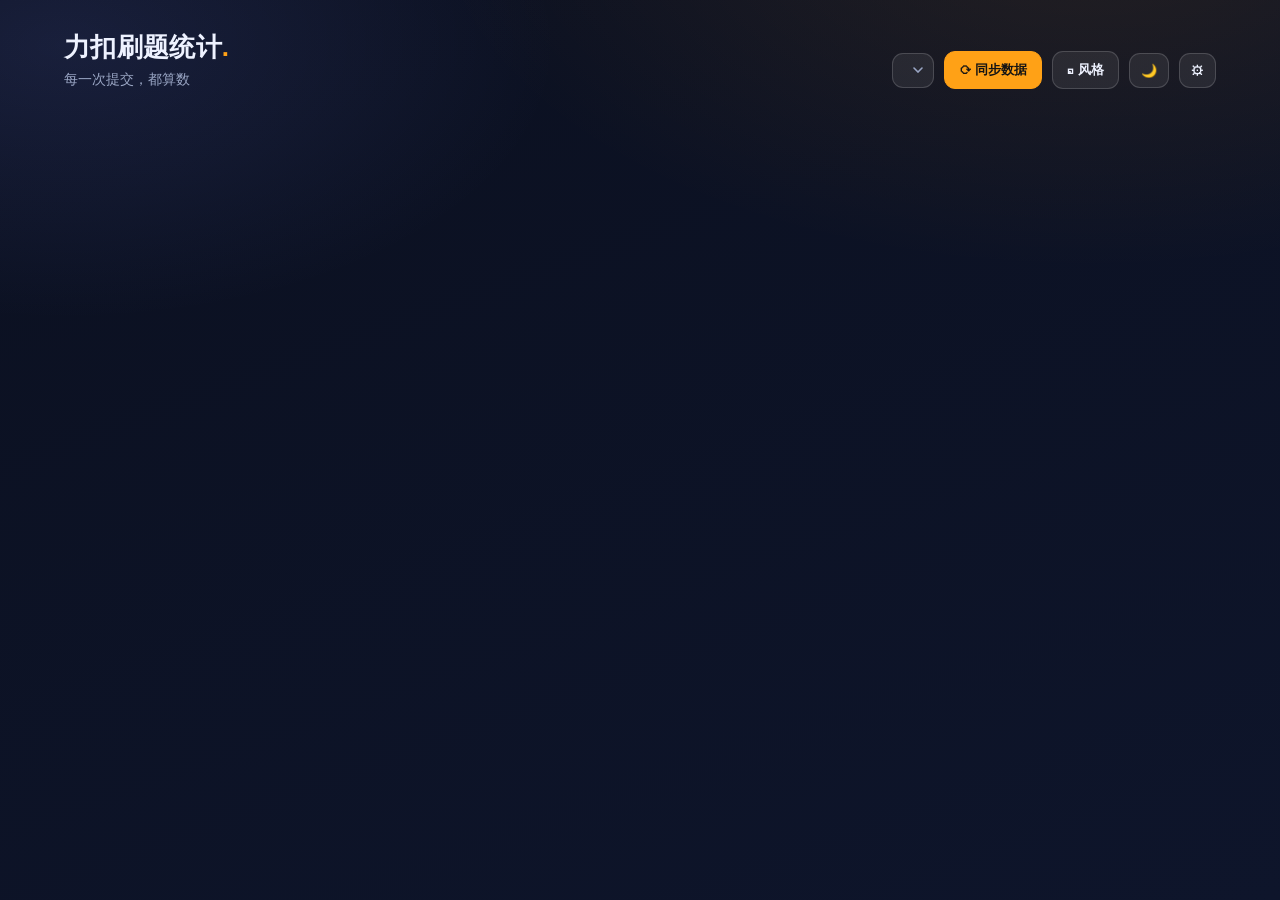
==== public/index.html @ 268c72fc "力扣刷题统计仪表盘：零依赖本地 Web 应用 - 账号密码 / Cookie 登录 leetcode.cn，增量同步全部提交记录 - 题单进度（分组展开、重刷、主题单大环）、年历/月历、难度与题型分布" ====
<!DOCTYPE html>
<html lang="zh-CN" data-theme="dark">
<head>
  <meta charset="UTF-8">
  <meta name="viewport" content="width=device-width, initial-scale=1.0">
  <title>力扣刷题统计</title>
  <link rel="stylesheet" href="style.css">
  <link rel="stylesheet" href="brutal.css">
</head>
<body>
<div class="wrap">
  <header>
    <div class="title">
      <h1>力扣刷题统计<span class="dot">.</span></h1>
      <p id="subline">每一次提交，都算数</p>
    </div>
    <div class="hctrl">
      <span id="userBadge" class="badge hidden"></span>
      <span id="demoBadge" class="badge demo hidden">演示数据</span>
      <select id="yearSel" class="iconbtn" title="选择统计年份"></select>
      <button id="syncBtn" class="iconbtn primary">⟳ 同步数据</button>
      <button id="skinBtn" class="iconbtn" title="切换界面风格（玻璃拟态 / 新粗野主义）">◱ 风格</button>
      <button id="themeBtn" class="iconbtn sq" title="切换日间 / 夜间模式"><span id="themeIcon">🌙</span></button>
      <button id="settingsBtn" class="iconbtn sq" title="登录力扣账号">⚙</button>
    </div>
  </header>
  <div id="syncBar" class="sync-bar hidden"></div>

  <!-- 空状态 -->
  <div id="emptyState" class="empty-state hidden">
    <div class="empty-card card">
      <div class="empty-icon">📊</div>
      <h2>还没有数据</h2>
      <p>两步开始使用：</p>
      <ol>
        <li>点击 <b>⚙</b> 登录你的力扣账号（或粘贴 Cookie）</li>
        <li>点击 <b>⟳ 同步数据</b>，拉取你的全部提交记录</li>
      </ol>
      <div class="empty-actions">
        <button id="emptyLoginBtn" class="iconbtn primary">登录力扣账号</button>
        <button id="demoBtn" class="iconbtn">先看演示效果</button>
      </div>
    </div>
  </div>

  <main id="dashboard" class="hidden">
    <!-- 首屏：通过率环 + KPI -->
    <div class="hero">
      <div class="card ring-card" id="ringCard"></div>
      <div class="kpis" id="kpis"></div>
    </div>

    <!-- 题单进度 -->
    <div class="section" id="plansSection">
      <div class="section-head">
        <h2>题单进度</h2>
        <span class="sub">按全部年份的完成记录计算 · 同步数据时自动更新</span>
        <span class="spacer"></span>
        <button id="addPlanBtn" class="iconbtn">＋ 添加题单</button>
      </div>
      <div class="plans-grid" id="plansGrid"></div>
    </div>

    <!-- 难度 / 月度趋势 -->
    <div class="grid2 section" style="margin-top:28px">
      <div>
        <div class="section-head"><h2>难度分布</h2><span class="sub">按不同题目去重</span></div>
        <div class="card chart-card"><div id="difficultyChart" class="chart" style="height:290px"></div></div>
      </div>
      <div>
        <div class="section-head"><h2>月度趋势</h2></div>
        <div class="card chart-card"><div id="monthChart" class="chart" style="height:290px"></div></div>
      </div>
    </div>

    <!-- 题型 -->
    <div class="section">
      <div class="section-head"><h2>题型分布</h2><span class="sub">每道题按其标签分别计入 · 前 15 类</span></div>
      <div class="card chart-card"><div id="tagChart" class="chart" style="height:420px"></div></div>
    </div>

    <!-- 明细表 -->
    <div class="section">
      <div class="section-head">
        <h2>题目完成明细</h2>
        <span class="sub">每题完成次数 · 同一天多次提交算一次 · 点击标题跳转力扣</span>
      </div>
      <div class="card table-card">
        <div class="toolbar">
          <input id="tableSearch" type="search" placeholder="搜索题号 / 标题 / 标签…">
          <span id="tableCount" class="count"></span>
        </div>
        <div class="table-wrap">
          <table id="problemTable">
            <thead>
              <tr>
                <th data-sort="fid">题号</th>
                <th>标题</th>
                <th data-sort="difficulty">难度</th>
                <th>标签</th>
                <th data-sort="count" class="sorted">完成次数 ▾</th>
                <th data-sort="last">最近完成</th>
              </tr>
            </thead>
            <tbody></tbody>
          </table>
        </div>
      </div>
    </div>

    <!-- 年历墙 -->
    <div class="section">
      <div class="section-head">
        <h2>每日刷题日历</h2>
        <span class="sub">每天完成的不同题目数 · 同题同日多次提交计 1 次 · 刷得越多颜色越深</span>
        <span class="spacer"></span>
        <div class="seg" id="calViewSeg">
          <button data-v="year" class="on">按年</button>
          <button data-v="month">按月</button>
        </div>
        <div class="cal-year">
          <button id="calPrev">‹</button><b id="calYearLabel"></b><button id="calNext">›</button>
        </div>
      </div>
      <div class="card cal-card">
        <div id="calBody"></div>
        <div class="cal-foot">
          <span id="calSummary"></span>
          <span class="cal-scale" id="calScale"></span>
        </div>
      </div>
    </div>
  </main>
</div>

<!-- 登录弹窗 -->
<dialog id="settingsDialog">
  <h2>登录力扣（leetcode.cn）</h2>
  <div class="seg" id="authSeg">
    <button data-m="pwd" class="on">账号密码</button>
    <button data-m="cookie">Cookie（备用）</button>
  </div>

  <div id="pwdPane" class="auth-pane">
    <label for="loginUser">用户名或邮箱</label>
    <input id="loginUser" autocomplete="username" placeholder="力扣用户名 / 注册邮箱">
    <label for="loginPass">密码</label>
    <input id="loginPass" type="password" autocomplete="current-password" placeholder="密码">
    <p class="dialog-tip">密码只用于向力扣换取登录会话，<b>不会被保存</b>；本机只保留会话 Cookie（data/ 目录）。若力扣要求验证码导致登录失败，请切换到 Cookie 方式。<br>暂不支持手机验证码登录：力扣发送短信前有人机验证，本地程序无法代跑。</p>
  </div>

  <div id="cookiePane" class="auth-pane hidden">
    <label for="cookieInput">Cookie</label>
    <textarea id="cookieInput" rows="5" placeholder="csrftoken=xxx; LEETCODE_SESSION=yyy; ..."></textarea>
    <p class="dialog-tip">
      浏览器登录 <a href="https://leetcode.cn" target="_blank">leetcode.cn</a> 后，按 <b>F12</b> →
      <b>网络（Network）</b> → 刷新页面 → 点任意 <code>leetcode.cn</code> 请求 →
      复制请求标头里完整的 <b>Cookie</b> 值。Cookie 相当于登录凭证，请勿外传。
    </p>
  </div>

  <div id="authMsg" class="dialog-msg"></div>
  <div class="dialog-actions">
    <button id="authCancelBtn" class="iconbtn">取消</button>
    <button id="authOkBtn" class="iconbtn primary">登录</button>
  </div>
</dialog>

<!-- 添加题单弹窗 -->
<dialog id="planDialog">
  <h2>添加题单</h2>
  <p class="dialog-tip" style="margin-top:0">常用题单，点击直接添加：</p>
  <div class="preset-chips" id="planPresets"></div>
  <div class="auth-pane">
    <label for="planInput">或粘贴题单链接 / slug</label>
    <input id="planInput" placeholder="https://leetcode.cn/studyplan/top-interview-150/">
  </div>
  <div id="planMsg" class="dialog-msg"></div>
  <div class="dialog-actions">
    <button id="planCancelBtn" class="iconbtn">取消</button>
    <button id="planOkBtn" class="iconbtn primary">添加</button>
  </div>
</dialog>

<div id="chartTip" class="tip"></div>
<div id="toast" class="toast"></div>

<script src="vendor/echarts.min.js"></script>
<script src="app.js"></script>
</body>
</html>
---- public/style.css ----
/* ============ 主题变量 ============ */
:root{
  --bg:#0b1020; --bg2:#0e152b;
  --surface:rgba(255,255,255,.045);
  --surface2:rgba(255,255,255,.07);
  --border:rgba(255,255,255,.09);
  --border-strong:rgba(255,255,255,.16);
  --txt:#eef2ff; --txt-dim:#9aa6c4; --txt-faint:#67718f;
  --heat:#ffa116; --heat2:#ffc01e;
  --accent:#7c8cff;
  --easy:#00b8a3; --medium:#ffc01e; --hard:#ff375f;
  --track:rgba(255,255,255,.08);
  --chip-bg:rgba(255,255,255,.07);
  --input-bg:rgba(255,255,255,.05);
  --toast-bg:rgba(20,28,52,.96);
  --shadow:0 18px 48px -18px rgba(0,0,0,.7);
  --bg-accent1:rgba(255,161,22,.10); --bg-accent2:rgba(124,140,255,.12);
  --pie-border:#10162b;
  --chart-grid:rgba(255,255,255,.09);
  --row-hover:var(--surface2);
  --c0:#ffa116; --c1:#60a5fa; --c2:#34d3c0; --c3:#f472b6;
  --c4:#a78bfa; --c5:#4ade80; --c6:#fb923c; --c7:#f87171;
}
html[data-theme="light"]{
  --bg:#eef2fb; --bg2:#e4ebf7;
  --surface:rgba(255,255,255,.72);
  --surface2:rgba(255,255,255,.95);
  --border:rgba(20,32,64,.10);
  --border-strong:rgba(20,32,64,.20);
  --txt:#16213c; --txt-dim:#566287; --txt-faint:#8590ac;
  --heat:#f28c07; --heat2:#e0992a;
  --accent:#5566f5;
  --easy:#0ea5a0; --medium:#d99a0b; --hard:#e04a6a;
  --track:rgba(20,32,64,.09);
  --chip-bg:rgba(20,32,64,.06);
  --input-bg:rgba(255,255,255,.9);
  --toast-bg:rgba(255,255,255,.97);
  --shadow:0 16px 40px -20px rgba(31,48,92,.4);
  --bg-accent1:rgba(242,140,7,.10); --bg-accent2:rgba(85,102,245,.10);
  --pie-border:#e9eef9;
  --chart-grid:rgba(20,32,64,.10);
  --row-hover:var(--surface2);
  --c0:#f28c07; --c1:#2f7df0; --c2:#0ea5a0; --c3:#e0489b;
  --c4:#7c5cf0; --c5:#16a34a; --c6:#ea7320; --c7:#e0524f;
}

*{box-sizing:border-box}
html,body{margin:0;padding:0}
body{
  font-family:-apple-system,BlinkMacSystemFont,"PingFang SC","Segoe UI",
    "Microsoft YaHei",Roboto,Helvetica,Arial,sans-serif;
  color:var(--txt);
  background:
    radial-gradient(1100px 600px at 85% -10%, var(--bg-accent1), transparent 60%),
    radial-gradient(900px 500px at 5% 5%, var(--bg-accent2), transparent 55%),
    linear-gradient(160deg,var(--bg),var(--bg2));
  background-attachment:fixed; min-height:100vh; -webkit-font-smoothing:antialiased;
  transition:color .3s;
}
.wrap{max-width:1200px;margin:0 auto;padding:30px 24px 80px}
.hidden{display:none !important}

/* ============ 顶部 ============ */
header{display:flex;align-items:flex-end;justify-content:space-between;gap:20px;flex-wrap:wrap;margin-bottom:8px}
.title h1{font-size:26px;margin:0;letter-spacing:.3px;font-weight:700}
.title h1 .dot{color:var(--heat)}
.title p{margin:6px 0 0;color:var(--txt-dim);font-size:13.5px}
.hctrl{display:flex;align-items:center;gap:10px;flex-wrap:wrap}
.badge{font-size:12px;padding:4px 11px;border-radius:999px;font-weight:600;
  background:color-mix(in srgb,var(--easy) 14%,transparent);color:var(--easy)}
.badge.demo{background:color-mix(in srgb,var(--medium) 14%,transparent);color:var(--medium)}
.iconbtn{background:var(--surface2);border:1px solid var(--border-strong);color:var(--txt);
  border-radius:11px;padding:9px 14px;font-size:13px;cursor:pointer;display:flex;align-items:center;
  gap:7px;transition:.18s;font-weight:600;font-family:inherit}
.iconbtn:hover{background:var(--surface);border-color:var(--accent)}
.iconbtn.sq{padding:9px 11px}
.iconbtn.primary{background:var(--heat);border-color:var(--heat);color:#141414}
.iconbtn.primary:hover{filter:brightness(1.07);background:var(--heat);border-color:var(--heat)}
.iconbtn:disabled{opacity:.5;cursor:not-allowed}
select.iconbtn{appearance:none;-webkit-appearance:none;padding-right:26px;
  background-image:url("data:image/svg+xml;charset=utf-8,%3Csvg xmlns='http://www.w3.org/2000/svg' width='10' height='6'%3E%3Cpath d='M1 1l4 4 4-4' stroke='%239aa6c4' stroke-width='1.6' fill='none' stroke-linecap='round'/%3E%3C/svg%3E");
  background-repeat:no-repeat;background-position:right 10px center}

.sync-bar{margin:14px 0 0;padding:10px 16px;font-size:13px;color:var(--txt-dim);
  background:var(--surface);border:1px solid var(--border);border-radius:12px}
.sync-bar.error{color:var(--hard);border-color:color-mix(in srgb,var(--hard) 40%,transparent)}
.sync-bar.ok{color:var(--easy);border-color:color-mix(in srgb,var(--easy) 40%,transparent)}

/* ============ 通用 ============ */
.card{background:var(--surface);border:1px solid var(--border);border-radius:20px;
  box-shadow:var(--shadow);backdrop-filter:blur(8px)}
.section{margin-top:28px}
.section-head{display:flex;align-items:baseline;gap:12px;margin:0 4px 14px;flex-wrap:wrap}
.section-head h2{font-size:17px;margin:0;font-weight:700;letter-spacing:.3px}
.section-head .sub{font-size:12.5px;color:var(--txt-faint)}
.section-head .spacer{flex:1}
.grid2{display:grid;grid-template-columns:1fr 1fr;gap:22px}
@media(max-width:860px){.grid2{grid-template-columns:1fr}}
.chart{width:100%}
.num-font{font-variant-numeric:tabular-nums}

/* ============ 首屏：环形 + KPI ============ */
.hero{display:grid;grid-template-columns:300px 1fr;gap:22px;margin-top:22px}
@media(max-width:860px){.hero{grid-template-columns:1fr}}
.ring-card{padding:26px;display:flex;flex-direction:column;align-items:center;justify-content:center;gap:10px}
.ring-wrap{position:relative;width:190px;height:190px}
.ring-center{position:absolute;inset:0;display:flex;flex-direction:column;align-items:center;justify-content:center}
.ring-center .pct{font-size:38px;font-weight:800;line-height:1;
  background:linear-gradient(120deg,var(--heat),var(--heat2));-webkit-background-clip:text;background-clip:text;color:transparent}
.ring-center .frac{font-size:12.5px;color:var(--txt-dim);margin-top:7px}
.ring-label{font-size:13px;color:var(--txt-dim);font-weight:600}
.ring-track{stroke:var(--track)}
.ring-val{stroke:url(#ringGrad);transition:stroke-dashoffset 1.1s cubic-bezier(.2,.8,.2,1)}
.kpis{display:grid;grid-template-columns:repeat(3,1fr);gap:16px}
@media(max-width:1020px){.kpis{grid-template-columns:repeat(2,1fr)}}
@media(max-width:520px){.kpis{grid-template-columns:1fr}}
.kpi{padding:18px 20px;position:relative;overflow:hidden}
.kpi .cap{font-size:12.5px;color:var(--txt-dim);font-weight:600}
.kpi .num{font-size:30px;font-weight:800;margin-top:7px;letter-spacing:.5px;font-variant-numeric:tabular-nums}
.kpi .num small{font-size:13px;font-weight:500;color:var(--txt-dim);margin-left:2px}
.kpi .num.txt{font-size:21px;line-height:1.3;margin-top:9px}
.kpi .meta{font-size:12px;color:var(--txt-faint);margin-top:4px}
.kpi .glow{position:absolute;right:-30px;top:-30px;width:110px;height:110px;border-radius:50%;filter:blur(28px);opacity:.45}

/* ============ 年历墙 ============ */
.cal-year{display:flex;align-items:center;gap:8px}
.cal-year b{font-size:14px;font-variant-numeric:tabular-nums;min-width:58px;text-align:center}
.cal-year button{background:var(--surface2);border:1px solid var(--border-strong);color:var(--txt);
  width:26px;height:26px;border-radius:8px;font-size:14px;cursor:pointer;line-height:1;transition:.15s}
.cal-year button:hover:not(:disabled){border-color:var(--accent)}
.cal-year button:disabled{opacity:.3;cursor:default}
.cal-card{padding:20px}
.mcal-grid{display:grid;grid-template-columns:repeat(4,1fr);gap:12px}
@media(max-width:1020px){.mcal-grid{grid-template-columns:repeat(3,1fr)}}
@media(max-width:780px){.mcal-grid{grid-template-columns:repeat(2,1fr)}}
@media(max-width:480px){.mcal-grid{grid-template-columns:1fr}}
.mcal{border:1px solid var(--border);border-radius:14px;padding:12px 12px 10px;background:var(--surface)}
.mcal.cur{border-color:var(--accent)}
.mc-head{display:flex;justify-content:space-between;align-items:baseline;margin:0 2px 9px}
.mc-head b{font-size:13.5px;font-weight:700}
.mc-sum{font-size:11px;color:var(--heat);font-weight:700;font-variant-numeric:tabular-nums}
.mc-week,.mc-grid{display:grid;grid-template-columns:repeat(7,1fr);gap:3px}
.mc-week{font-size:9px;color:var(--txt-faint);text-align:center;margin-bottom:4px}
.mc-cell{aspect-ratio:1;border-radius:6px;background:var(--track);display:flex;align-items:center;
  justify-content:center;font-size:10px;color:var(--txt-faint);font-variant-numeric:tabular-nums;transition:transform .12s}
.mc-cell.blank{background:transparent}
.mc-cell.fut{background:transparent;border:1px dashed var(--border);opacity:.55}
.mc-cell.l1{background:color-mix(in srgb,var(--heat) 28%,transparent);color:var(--txt)}
.mc-cell.l2{background:color-mix(in srgb,var(--heat) 52%,transparent);color:var(--txt)}
.mc-cell.l3{background:color-mix(in srgb,var(--heat) 78%,transparent);color:var(--bg);font-weight:700}
.mc-cell.l4{background:var(--heat);color:var(--bg);font-weight:700;box-shadow:0 0 8px -1px var(--heat)}
.mc-cell.solved:hover{transform:scale(1.18);cursor:default}
.mc-cell.today{outline:2px solid var(--accent);outline-offset:1px;color:var(--accent);font-weight:800}
.mc-cell.today.l3,.mc-cell.today.l4{color:var(--bg)}
.cal-foot{display:flex;justify-content:space-between;align-items:center;gap:14px;flex-wrap:wrap;
  margin-top:14px;font-size:12px;color:var(--txt-faint)}
.cal-foot b{color:var(--txt)}
.cal-scale{display:flex;align-items:center;gap:4px}
.cal-scale i{width:12px;height:12px;border-radius:4px;display:inline-block}

/* 按月大视图 */
.bmc-week,.bmc-grid{display:grid;grid-template-columns:repeat(7,1fr);gap:6px}
.bmc-week{font-size:11px;color:var(--txt-faint);text-align:center;margin-bottom:8px}
.bmc{min-height:88px;border-radius:11px;background:var(--track);padding:7px 8px;
  display:flex;flex-direction:column;gap:3px;overflow:hidden;align-items:flex-start}
.bmc.blank{background:transparent}
.bmc.fut{background:transparent;border:1px dashed var(--border);opacity:.55}
.bmc-d{font-size:12px;font-weight:700;color:var(--txt-dim)}
.bmc.l1{background:color-mix(in srgb,var(--heat) 14%,transparent)}
.bmc.l2{background:color-mix(in srgb,var(--heat) 24%,transparent)}
.bmc.l3{background:color-mix(in srgb,var(--heat) 36%,transparent)}
.bmc.l4{background:color-mix(in srgb,var(--heat) 50%,transparent)}
.bmc.l1 .bmc-d,.bmc.l2 .bmc-d,.bmc.l3 .bmc-d,.bmc.l4 .bmc-d{color:var(--heat)}
.bmc.today{outline:2px solid var(--accent);outline-offset:1px}
.bmc.today .bmc-d{color:var(--accent)}
.bmc-chip{font-size:10.5px;font-weight:600;background:var(--toast-bg);border:1px solid var(--border);
  color:var(--txt-dim);padding:1.5px 7px;border-radius:6px;max-width:100%;
  white-space:nowrap;overflow:hidden;text-overflow:ellipsis}
.bmc-more{font-size:10px;color:var(--txt-faint);font-weight:600}

/* ============ 题单进度 ============ */
.plans-grid{display:grid;grid-template-columns:1fr 1fr;gap:22px}
@media(max-width:860px){.plans-grid{grid-template-columns:1fr}}
.plan-card{padding:20px 22px;position:relative}
.plan-top{display:flex;align-items:baseline;gap:10px;flex-wrap:wrap}
.plan-name{font-weight:700;font-size:15.5px}
.plan-name a{color:var(--txt);text-decoration:none}
.plan-name a:hover{color:var(--heat)}
.plan-spacer{flex:1}
.plan-frac{font-size:13px;color:var(--txt-dim);font-variant-numeric:tabular-nums}
.plan-frac b{color:var(--txt);font-weight:800;font-size:16px}
.plan-pct{font-weight:800;font-size:15px;color:var(--heat);font-variant-numeric:tabular-nums}
.plan-bar{height:9px;border-radius:8px;background:var(--track);margin-top:12px;overflow:hidden}
.plan-bar>i{display:block;height:100%;border-radius:8px;width:0;
  background:linear-gradient(90deg,var(--heat),var(--heat2));transition:width 1s cubic-bezier(.2,.8,.2,1)}
.plan-groups{margin-top:14px;display:flex;flex-direction:column;gap:8px}
.pg-row{display:flex;align-items:center;gap:10px;font-size:12px;color:var(--txt-dim)}
.pg-name{min-width:118px;white-space:nowrap;overflow:hidden;text-overflow:ellipsis}
.pg-bar{flex:1;height:5px;border-radius:5px;background:var(--track);overflow:hidden}
.pg-bar>i{display:block;height:100%;border-radius:5px;background:var(--heat);opacity:.85;transition:width .9s}
.pg-row.done .pg-name{color:var(--easy)}
.pg-row.done .pg-bar>i{background:var(--easy)}
.pg-frac{min-width:48px;text-align:right;color:var(--txt-faint);font-variant-numeric:tabular-nums}
.pg-lock{color:var(--txt-faint);opacity:.7}
.pg-row .chev{width:11px;flex:none;font-size:10px;color:var(--txt-faint);transition:transform .18s}
.pg-row.clickable{cursor:pointer;border-radius:8px;padding:3px 6px;margin:-3px -6px;transition:background .14s}
.pg-row.clickable:hover{background:var(--surface2)}
.pg-row.open .chev{transform:rotate(90deg)}
.pg-questions{display:none;margin:4px 0 6px 17px;padding-left:10px;border-left:1px dashed var(--border-strong);
  flex-direction:column;gap:1px}
.pg-row.open + .pg-questions{display:flex}
.pq{display:flex;align-items:center;gap:9px;padding:4.5px 8px;border-radius:8px;font-size:12px;
  color:var(--txt-dim);text-decoration:none;transition:.13s}
.pq:hover{background:var(--surface2);color:var(--txt)}
.pq i{width:13px;flex:none;font-style:normal;color:var(--easy);font-weight:800;font-size:11px}
.pq-t{flex:1;white-space:nowrap;overflow:hidden;text-overflow:ellipsis}
.pq.solved .pq-t{color:var(--txt)}
.pq:not(.solved) .pq-t{opacity:.75}
.pq .diff{font-size:10px;padding:1.5px 7px}
.plan-actions{display:flex;gap:0;margin-left:2px}
.plan-star,.plan-del,.plan-restart{background:transparent;border:0;color:var(--txt-faint);
  font-size:15px;cursor:pointer;transition:.15s;padding:4px 7px;border-radius:7px;font-family:inherit}
.plan-del{opacity:0}
.plan-card:hover .plan-del{opacity:.7}
.plan-del:hover{opacity:1 !important;background:var(--chip-bg);color:var(--hard)}
.plan-restart{opacity:.55;font-size:16px}
.plan-restart:hover{opacity:1;background:var(--chip-bg);color:var(--heat)}
.plan-star{opacity:.55}
.plan-star:hover{opacity:1;background:var(--chip-bg);color:var(--medium)}
.plan-star.on{opacity:1;color:var(--medium);text-shadow:0 0 10px color-mix(in srgb,var(--medium) 60%,transparent)}
/* 题单整体折叠 */
.plan-collapse{background:transparent;border:0;color:var(--txt-faint);font-size:13px;cursor:pointer;
  padding:2px 6px;margin:-2px 2px -2px -4px;border-radius:6px;transition:transform .2s,color .15s;flex:none}
.plan-collapse:hover{color:var(--txt)}
.plan-card.collapsed .plan-collapse{transform:rotate(-90deg)}
.plan-card.collapsed .plan-bar,.plan-card.collapsed .plan-groups{display:none}
.plan-card.collapsed{padding-bottom:20px}
.plan-card.collapsed .plan-top{margin-bottom:0}
/* 重刷轮次徽标 */
.plan-round{display:inline-flex;align-items:center;gap:6px;font-size:11px;font-weight:700;
  color:var(--heat);background:color-mix(in srgb,var(--heat) 14%,transparent);
  padding:2px 4px 2px 9px;border-radius:999px;white-space:nowrap}
.round-undo{background:transparent;border:0;color:var(--txt-faint);font-size:11px;font-weight:600;
  cursor:pointer;padding:1px 6px;border-radius:999px;font-family:inherit;transition:.14s}
.round-undo:hover{color:var(--txt);background:var(--chip-bg)}
.ring-hint{display:block;font-size:11px;color:var(--txt-faint);font-weight:400;margin-top:5px;text-align:center}
.plan-empty{padding:26px;text-align:center;color:var(--txt-faint);font-size:13px}
.preset-chips{display:flex;flex-wrap:wrap;gap:8px;margin:10px 0 4px}
.preset-chips button{background:var(--chip-bg);border:1px solid var(--border);color:var(--txt-dim);
  border-radius:999px;padding:6px 14px;font-size:12.5px;cursor:pointer;font-weight:600;transition:.15s;font-family:inherit}
.preset-chips button:hover:not(:disabled){border-color:var(--heat);color:var(--heat)}
.preset-chips button:disabled{opacity:.4;cursor:default}

/* ============ 图表卡片 ============ */
.chart-card{padding:16px 14px 10px}

/* ============ 明细表 ============ */
.table-card{padding:18px 20px}
.toolbar{display:flex;gap:12px;align-items:center;flex-wrap:wrap;margin-bottom:12px}
.toolbar input{background:var(--input-bg);border:1px solid var(--border);color:var(--txt);
  border-radius:10px;padding:9px 13px;font-size:13px;font-family:inherit;outline:none;width:260px}
.toolbar input:focus{border-color:var(--accent)}
.toolbar input::placeholder{color:var(--txt-faint)}
.toolbar .count{font-size:12.5px;color:var(--txt-faint)}
.table-wrap{overflow:auto;max-height:600px;border-radius:12px}
table{width:100%;border-collapse:collapse;font-size:13px}
thead th{text-align:left;padding:9px 12px;color:var(--txt-faint);font-weight:600;font-size:12px;
  border-bottom:1px solid var(--border-strong);white-space:nowrap;
  position:sticky;top:0;z-index:1;background:var(--toast-bg);backdrop-filter:blur(8px)}
thead th[data-sort]{cursor:pointer;user-select:none}
thead th[data-sort]:hover,thead th.sorted{color:var(--txt)}
tbody td{padding:9px 12px;border-bottom:1px solid var(--border);vertical-align:middle}
tbody tr{transition:.12s}
tbody tr:hover{background:var(--surface2)}
tbody tr:last-child td{border-bottom:0}
td a{color:var(--txt);text-decoration:none;font-weight:600}
td a:hover{color:var(--heat)}
.fid{color:var(--txt-faint);font-variant-numeric:tabular-nums}
.diff{font-size:11px;padding:2.5px 9px;border-radius:999px;white-space:nowrap;font-weight:700}
.diff.Easy{color:var(--easy);background:color-mix(in srgb,var(--easy) 13%,transparent)}
.diff.Medium{color:var(--medium);background:color-mix(in srgb,var(--medium) 13%,transparent)}
.diff.Hard{color:var(--hard);background:color-mix(in srgb,var(--hard) 13%,transparent)}
.diff.Unknown{color:var(--txt-faint);background:var(--chip-bg)}
.tag-chip{display:inline-block;font-size:10.5px;color:var(--txt-dim);
  background:var(--chip-bg);border-radius:999px;padding:2px 8px;margin:1.5px 2px}
.count-cell{font-weight:800;font-size:15px;color:var(--heat);font-variant-numeric:tabular-nums}
.last-cell{color:var(--txt-dim);font-variant-numeric:tabular-nums;white-space:nowrap}

/* ============ 空状态 ============ */
.empty-state{display:flex;justify-content:center;padding:70px 0 40px}
.empty-card{padding:44px 50px;max-width:540px;text-align:center}
.empty-icon{font-size:42px;margin-bottom:14px}
.empty-card h2{margin:0 0 10px;font-size:20px}
.empty-card p{color:var(--txt-dim);margin:0 0 6px;font-size:14px}
.empty-card ol{text-align:left;color:var(--txt-dim);margin:14px 0 24px 26px;line-height:2.1;font-size:13.5px}
.empty-card b{color:var(--txt)}
.empty-actions{display:flex;gap:12px;justify-content:center;flex-wrap:wrap}

/* ============ 弹窗 ============ */
dialog{background:var(--toast-bg);color:var(--txt);
  border:1px solid var(--border-strong);border-radius:18px;
  padding:26px 28px;max-width:520px;width:92%;box-shadow:var(--shadow)}
dialog::backdrop{background:rgba(0,0,0,.55);backdrop-filter:blur(3px)}
dialog h2{font-size:17px;margin:0 0 16px}
.seg{display:inline-flex;background:var(--input-bg);border-radius:10px;padding:3px;border:1px solid var(--border)}
.seg button{background:transparent;border:0;color:var(--txt-dim);font-size:12.5px;padding:6px 14px;
  border-radius:8px;cursor:pointer;font-weight:600;transition:.15s;font-family:inherit}
.seg button.on{background:var(--accent);color:#fff}
.auth-pane{margin-top:16px}
.auth-pane label{display:block;font-size:12.5px;color:var(--txt-dim);font-weight:600;margin:12px 0 6px}
.auth-pane input,.auth-pane textarea{width:100%;background:var(--input-bg);border:1px solid var(--border);
  color:var(--txt);border-radius:10px;padding:10px 13px;font-size:13.5px;font-family:inherit;outline:none}
.auth-pane textarea{font-family:ui-monospace,Menlo,monospace;font-size:12px;resize:vertical}
.auth-pane input:focus,.auth-pane textarea:focus{border-color:var(--accent)}
.dialog-tip{font-size:12.5px;color:var(--txt-faint);line-height:1.9;margin:12px 0 0}
.dialog-tip a{color:var(--accent)}
.dialog-tip code{background:var(--chip-bg);padding:1px 6px;border-radius:5px}
.dialog-msg{font-size:13px;min-height:20px;margin:12px 0 2px}
.dialog-msg.error{color:var(--hard)}
.dialog-msg.ok{color:var(--easy)}
.dialog-actions{display:flex;justify-content:flex-end;gap:10px;margin-top:12px}

/* ============ 悬浮提示 / toast ============ */
.tip{position:fixed;z-index:99;background:var(--toast-bg);border:1px solid var(--border-strong);
  color:var(--txt);font-size:12px;padding:8px 12px;border-radius:9px;pointer-events:none;
  opacity:0;transition:opacity .12s;max-width:340px;line-height:1.75;box-shadow:var(--shadow);
  white-space:pre-line}
.tip::first-line{font-weight:700}
.tip.show{opacity:1}
.toast{position:fixed;left:50%;bottom:34px;transform:translateX(-50%) translateY(12px);z-index:100;
  background:var(--toast-bg);border:1px solid var(--border-strong);color:var(--txt);
  font-size:13px;font-weight:600;padding:11px 20px;border-radius:12px;box-shadow:var(--shadow);
  opacity:0;pointer-events:none;transition:.25s}
.toast.show{opacity:1;transform:translateX(-50%) translateY(0)}
---- public/brutal.css ----
/* ============================================================
   新粗野主义皮肤（Neo-Brutalism）
   通过 html[data-skin="brutal"] 整体覆盖默认玻璃拟态风格。
   两种主题：日间 = 米纸底 + 彩色色块；夜间 = 墨底 + 米色描边。
   ============================================================ */

/* ---------- 变量：日间（米纸） ---------- */
html[data-skin="brutal"]{
  --bg:#f2efe6;
  --surface:#fffdf5;
  --surface2:#f3efdf;
  --border:#111111;
  --border-strong:#111111;
  --txt:#111111; --txt-dim:#3d3a32; --txt-faint:#736e60;
  --heat:#ff8a3d; --heat2:#ffb03d;
  --accent:#5aa9ff;
  --easy:#3ec46d; --medium:#ffd43b; --hard:#ff5d5d;
  --track:#e7e2d0;
  --chip-bg:#efe9d8;
  --input-bg:#fffdf5;
  --toast-bg:#fffdf5;
  --shadow:6px 6px 0 var(--border);
  --bg-accent1:transparent; --bg-accent2:transparent;
  --pie-border:#111111;
  --chart-grid:#ddd6c2;
  --row-hover:#ffd43b;
  --c0:#ff8a3d; --c1:#5aa9ff; --c2:#3ec46d; --c3:#ff7bac;
  --c4:#9a82ff; --c5:#e0a500; --c6:#ff5d5d; --c7:#2bbbc4;
}
/* ---------- 变量：夜间（墨底米描边） ---------- */
html[data-skin="brutal"][data-theme="dark"]{
  --bg:#17161b;
  --surface:#211f26;
  --surface2:#2a2731;
  --border:#efe8d6;
  --border-strong:#efe8d6;
  --txt:#efe8d6; --txt-dim:#c9c2b0; --txt-faint:#8d8779;
  --heat:#ff8a3d; --heat2:#ffb03d;
  --accent:#5aa9ff;
  --easy:#3ec46d; --medium:#ffd43b; --hard:#ff5d5d;
  --track:#332f3a;
  --chip-bg:#2e2b35;
  --input-bg:#1c1a20;
  --toast-bg:#211f26;
  --shadow:6px 6px 0 rgba(239,232,214,.85);
  --pie-border:#211f26;
  --chart-grid:#3b3743;
  --row-hover:#39343f;
}

/* ---------- 页面底：点阵网格纸 ---------- */
html[data-skin="brutal"] body{
  background:radial-gradient(rgba(17,17,17,.09) 1.4px, transparent 1.4px) 0 0/22px 22px, var(--bg);
  background-attachment:fixed;
}
html[data-skin="brutal"][data-theme="dark"] body{
  background:radial-gradient(rgba(239,232,214,.07) 1.4px, transparent 1.4px) 0 0/22px 22px, var(--bg);
  background-attachment:fixed;
}

/* ---------- 顶栏 ---------- */
html[data-skin="brutal"] .title h1{font-weight:900;letter-spacing:0}
html[data-skin="brutal"] .title h1 .dot{color:var(--heat)}
html[data-skin="brutal"] .title p{font-weight:700;color:var(--txt-dim)}
html[data-skin="brutal"] .badge{
  border:2.5px solid var(--border);border-radius:0;font-weight:900;
  background:var(--easy);color:#111;box-shadow:2.5px 2.5px 0 var(--border)}
html[data-skin="brutal"] .badge.demo{background:var(--medium);color:#111}

html[data-skin="brutal"] .iconbtn{
  background-color:var(--surface);color:var(--txt);
  border:2.5px solid var(--border);border-radius:0;font-weight:800;
  box-shadow:3px 3px 0 var(--border);transition:transform .12s,box-shadow .12s}
html[data-skin="brutal"] .iconbtn:hover{
  background-color:var(--surface);border-color:var(--border);
  transform:translate(-1px,-1px);box-shadow:4px 4px 0 var(--border)}
html[data-skin="brutal"] .iconbtn:active{transform:translate(2px,2px);box-shadow:1px 1px 0 var(--border)}
html[data-skin="brutal"] .iconbtn.primary{background-color:var(--heat);color:#111;border-color:var(--border)}
html[data-skin="brutal"] .iconbtn.primary:hover{filter:none;background-color:var(--heat2)}
/* .iconbtn 的 background 简写会冲掉基础样式的箭头定位，这里完整重设 */
html[data-skin="brutal"] select.iconbtn{
  background-image:url("data:image/svg+xml;charset=utf-8,%3Csvg xmlns='http://www.w3.org/2000/svg' width='10' height='6'%3E%3Cpath d='M1 1l4 4 4-4' stroke='%23111111' stroke-width='2' fill='none' stroke-linecap='square'/%3E%3C/svg%3E");
  background-repeat:no-repeat;
  background-position:right 10px center;
  background-color:var(--surface)}
html[data-skin="brutal"][data-theme="dark"] select.iconbtn{
  background-image:url("data:image/svg+xml;charset=utf-8,%3Csvg xmlns='http://www.w3.org/2000/svg' width='10' height='6'%3E%3Cpath d='M1 1l4 4 4-4' stroke='%23efe8d6' stroke-width='2' fill='none' stroke-linecap='square'/%3E%3C/svg%3E");
  background-repeat:no-repeat;
  background-position:right 10px center;
  background-color:var(--surface)}

html[data-skin="brutal"] .sync-bar{
  border:2.5px solid var(--border);border-radius:0;font-weight:700;
  background:var(--surface);box-shadow:3px 3px 0 var(--border)}

/* ---------- 卡片与分区标题 ---------- */
html[data-skin="brutal"] .card{
  border:3px solid var(--border);border-radius:0;
  box-shadow:var(--shadow);backdrop-filter:none;background:var(--surface)}
html[data-skin="brutal"] .section-head h2{font-weight:900;letter-spacing:1px}
html[data-skin="brutal"] .section-head h2::before{
  content:"";display:inline-block;width:13px;height:13px;margin-right:9px;
  background:var(--heat);border:2.5px solid var(--border);vertical-align:-1px}
html[data-skin="brutal"] .section-head .sub{font-weight:600}

/* ---------- 首屏 KPI ---------- */
html[data-skin="brutal"] .kpi .glow{display:none}
html[data-skin="brutal"] .kpi .cap{font-weight:900;letter-spacing:.5px}
html[data-skin="brutal"] .kpi .num{font-weight:900;letter-spacing:-1px}
html[data-skin="brutal"] .kpi .meta{font-weight:700}
/* 日间：彩色色块卡（新粗野招牌），文字一律墨色 */
html[data-skin="brutal"][data-theme="light"] .kpi:nth-child(1){background:var(--medium)}
html[data-skin="brutal"][data-theme="light"] .kpi:nth-child(2){background:#5aa9ff}
html[data-skin="brutal"][data-theme="light"] .kpi:nth-child(3){background:#3ec46d}
html[data-skin="brutal"][data-theme="light"] .kpi:nth-child(4){background:#ff7bac}
html[data-skin="brutal"][data-theme="light"] .kpi:nth-child(5){background:var(--surface)}
html[data-skin="brutal"][data-theme="light"] .kpi:nth-child(6){background:var(--heat)}
html[data-skin="brutal"][data-theme="light"] .kpi .cap,
html[data-skin="brutal"][data-theme="light"] .kpi .meta{color:rgba(17,17,17,.72)}
html[data-skin="brutal"][data-theme="light"] .kpi .num,
html[data-skin="brutal"][data-theme="light"] .kpi .num .txt,
html[data-skin="brutal"][data-theme="light"] .kpi .num small{color:#111 !important}

/* 通过率 / 题单进度大环 */
html[data-skin="brutal"] .ring-track,
html[data-skin="brutal"] .ring-val{stroke-width:18px}
html[data-skin="brutal"] .ring-center .pct{background:none;color:var(--heat);font-weight:900}
html[data-skin="brutal"] .ring-center .frac{font-weight:700}
html[data-skin="brutal"] .ring-label{font-weight:900}

/* ---------- 年历墙 / 月视图 ---------- */
html[data-skin="brutal"] .cal-year button{
  background:var(--surface);border:2.5px solid var(--border);border-radius:0;
  color:var(--txt);font-weight:900;box-shadow:2px 2px 0 var(--border)}
html[data-skin="brutal"] .cal-year button:hover:not(:disabled){border-color:var(--border);transform:translate(-1px,-1px)}
html[data-skin="brutal"] .cal-year b{font-weight:900}
html[data-skin="brutal"] .mcal{border:2.5px solid var(--border);border-radius:0;background:var(--surface);box-shadow:3px 3px 0 var(--border)}
html[data-skin="brutal"] .mcal.cur{border-color:var(--accent);box-shadow:3px 3px 0 var(--accent)}
html[data-skin="brutal"] .mc-head b,
html[data-skin="brutal"] .mc-sum{font-weight:900}
html[data-skin="brutal"] .mc-cell{border-radius:0;font-weight:700}
html[data-skin="brutal"] .mc-cell.fut{border:1.5px dashed var(--txt-faint)}
html[data-skin="brutal"] .mc-cell.l3,
html[data-skin="brutal"] .mc-cell.l4{color:#111;box-shadow:2px 2px 0 var(--border)}
html[data-skin="brutal"] .mc-cell.today{outline:2.5px solid var(--accent)}
html[data-skin="brutal"] .bmc{border-radius:0;border:2px solid var(--border);background:var(--surface2)}
html[data-skin="brutal"] .bmc.blank{border:0;background:transparent}
html[data-skin="brutal"] .bmc.fut{border:1.5px dashed var(--txt-faint);background:transparent}
html[data-skin="brutal"] .bmc.today{outline:2.5px solid var(--accent)}
html[data-skin="brutal"] .bmc-chip{border:1.5px solid var(--border);border-radius:0;background:var(--surface);font-weight:700}
html[data-skin="brutal"] .cal-scale i{border:1.5px solid var(--border);border-radius:0}
html[data-skin="brutal"] .cal-foot{font-weight:700}

/* ---------- 题单进度 ---------- */
html[data-skin="brutal"] .plan-name,
html[data-skin="brutal"] .plan-pct{font-weight:900}
html[data-skin="brutal"] .plan-pct{color:var(--heat)}
html[data-skin="brutal"] .plan-bar{
  height:20px;border:2.5px solid var(--border);border-radius:0;background:var(--surface2)}
html[data-skin="brutal"] .plan-bar>i{background:var(--heat);border-radius:0;border-right:2.5px solid var(--border)}
html[data-skin="brutal"] .plan-bar>i[data-w="0"],
html[data-skin="brutal"] .plan-bar>i[style*="width: 0%"]{border-right:0}
html[data-skin="brutal"] .plan-round{
  border:2px solid var(--border);border-radius:0;background:var(--medium);
  color:#111;font-weight:900;box-shadow:2px 2px 0 var(--border)}
html[data-skin="brutal"] .round-undo{color:rgba(17,17,17,.6);font-weight:800}
html[data-skin="brutal"] .round-undo:hover{color:#111;background:rgba(255,255,255,.5)}
html[data-skin="brutal"] .pg-bar{height:9px;border:2px solid var(--border);border-radius:0;background:var(--surface2)}
html[data-skin="brutal"] .pg-bar>i{border-radius:0;opacity:1}
html[data-skin="brutal"] .pg-row{font-weight:700}
html[data-skin="brutal"] .pg-row.clickable{border-radius:0}
html[data-skin="brutal"] .pg-questions{border-left:2px dashed var(--txt-faint)}
html[data-skin="brutal"] .pq{border-radius:0;font-weight:700}
html[data-skin="brutal"] .plan-empty{font-weight:700}
html[data-skin="brutal"] .preset-chips button{
  border:2px solid var(--border);border-radius:0;background:var(--surface);
  color:var(--txt);font-weight:800;box-shadow:2px 2px 0 var(--border)}
html[data-skin="brutal"] .preset-chips button:hover:not(:disabled){color:var(--txt);border-color:var(--border);transform:translate(-1px,-1px)}

/* ---------- 难度徽标 / 标签 ---------- */
html[data-skin="brutal"] .diff{
  border:2px solid var(--border);border-radius:0;font-weight:900;
  box-shadow:1.5px 1.5px 0 var(--border)}
html[data-skin="brutal"] .diff.Easy{background:var(--easy);color:#111}
html[data-skin="brutal"] .diff.Medium{background:var(--medium);color:#111}
html[data-skin="brutal"] .diff.Hard{background:var(--hard);color:#111}
html[data-skin="brutal"] .diff.Unknown{background:var(--chip-bg);color:var(--txt-dim)}
html[data-skin="brutal"] .tag-chip{
  border:1.5px solid var(--border);border-radius:0;background:var(--surface2);
  color:var(--txt-dim);font-weight:700}

/* ---------- 明细表 ---------- */
html[data-skin="brutal"] .toolbar input{
  border:2.5px solid var(--border);border-radius:0;font-weight:700;
  box-shadow:2.5px 2.5px 0 var(--border)}
html[data-skin="brutal"] .toolbar input:focus{border-color:var(--border);box-shadow:2.5px 2.5px 0 var(--accent)}
html[data-skin="brutal"] .toolbar .count{font-weight:800}
html[data-skin="brutal"] .table-wrap{border-radius:0}
html[data-skin="brutal"] thead th{
  background:var(--surface);color:var(--txt);font-weight:900;
  border-bottom:3px solid var(--border);backdrop-filter:none}
html[data-skin="brutal"] tbody td{border-bottom:1.5px solid var(--border)}
html[data-skin="brutal"] tbody tr:hover{background:var(--row-hover)}
html[data-skin="brutal"][data-theme="light"] tbody tr:hover td,
html[data-skin="brutal"][data-theme="light"] tbody tr:hover td a,
html[data-skin="brutal"][data-theme="light"] tbody tr:hover .fid,
html[data-skin="brutal"][data-theme="light"] tbody tr:hover .last-cell{color:#111}
html[data-skin="brutal"] td a{font-weight:800}
html[data-skin="brutal"] .count-cell{color:var(--heat);font-weight:900}

/* ---------- 空状态 / 弹窗 / 浮层 ---------- */
html[data-skin="brutal"] .empty-card ol{font-weight:600}
html[data-skin="brutal"] dialog{
  border:3px solid var(--border);border-radius:0;box-shadow:8px 8px 0 var(--border);
  background:var(--surface)}
html[data-skin="brutal"] dialog h2{font-weight:900}
html[data-skin="brutal"] .seg{border:2.5px solid var(--border);border-radius:0;background:var(--surface);padding:0}
html[data-skin="brutal"] .seg button{border-radius:0;font-weight:800;color:var(--txt-dim)}
html[data-skin="brutal"] .seg button.on{background:var(--accent);color:#111}
html[data-skin="brutal"] .auth-pane input,
html[data-skin="brutal"] .auth-pane textarea{border:2.5px solid var(--border);border-radius:0}
html[data-skin="brutal"] .auth-pane input:focus,
html[data-skin="brutal"] .auth-pane textarea:focus{border-color:var(--border);box-shadow:2.5px 2.5px 0 var(--accent)}
html[data-skin="brutal"] .auth-pane label{font-weight:900}
html[data-skin="brutal"] .dialog-tip code{border:1.5px solid var(--border);border-radius:0}
html[data-skin="brutal"] .tip{
  border:2.5px solid var(--border);border-radius:0;background:var(--toast-bg);
  box-shadow:4px 4px 0 var(--border);font-weight:600}
html[data-skin="brutal"] .toast{
  border:2.5px solid var(--border);border-radius:0;background:var(--toast-bg);
  box-shadow:4px 4px 0 var(--border);font-weight:900}
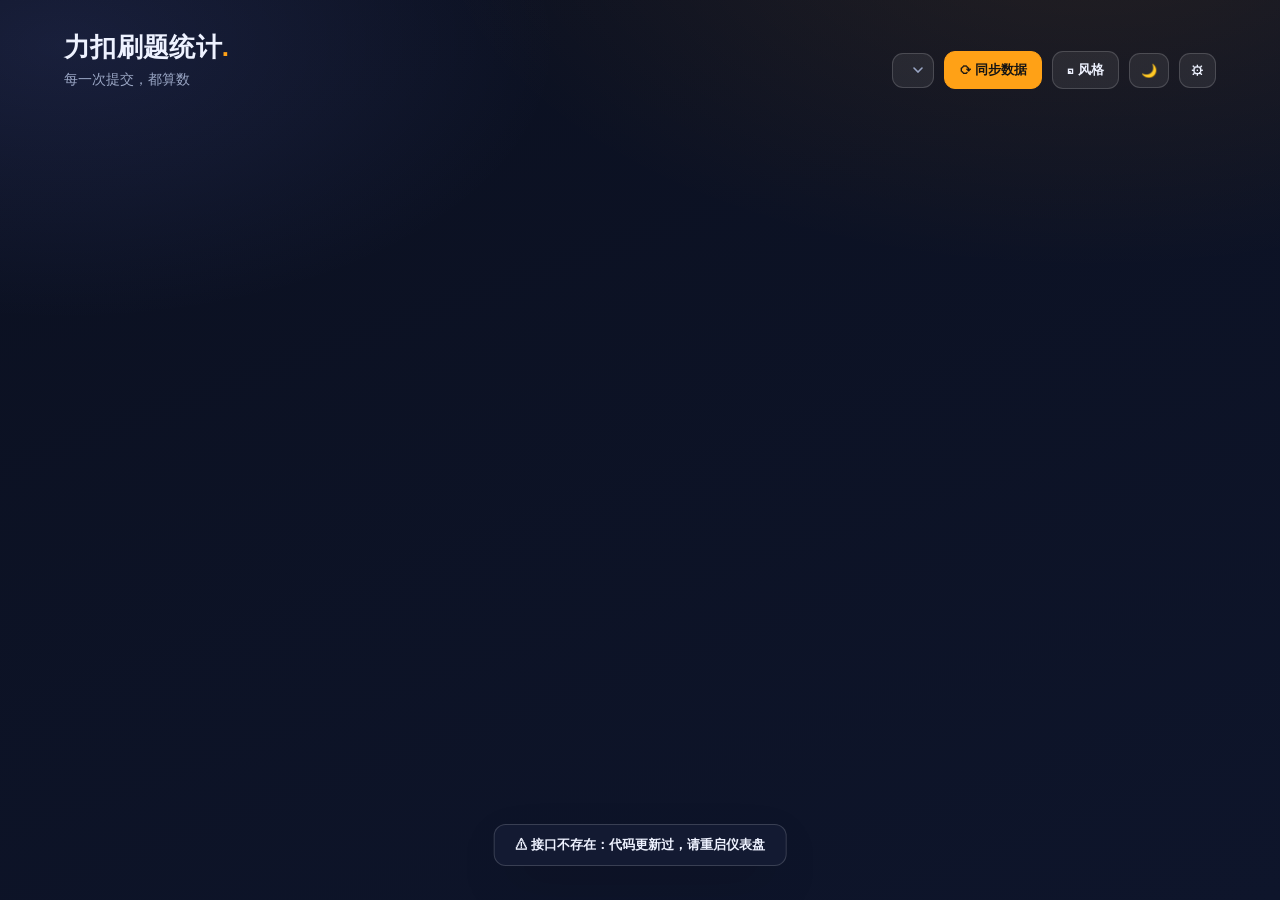
==== commit d4107ca8: "新增灵神题单（按难度分拆成三个）并支持修正轮次 - 内置灵茶山艾府「如何科学刷题」核心路线的必做题 746 道（去会员题、去选做小节、跨章节去重），   按难度分拆成 ≤1700（212）、无难度分（" ====
--- a/public/index.html
+++ b/public/index.html
@@ -182,6 +182,24 @@
   </div>
 </dialog>
 
+<!-- 修正轮次弹窗 -->
+<dialog id="roundDialog">
+  <h2>修正轮次</h2>
+  <p class="dialog-tip" style="margin-top:0">题单：<b id="roundPlanName"></b></p>
+  <div class="auth-pane">
+    <label for="roundNum">第几轮</label>
+    <input id="roundNum" type="number" min="1" max="999" step="1" placeholder="1">
+    <label for="roundStart">本轮起始日</label>
+    <input id="roundStart" type="date">
+    <p class="dialog-tip">轮次编号只改显示，不影响进度统计。<br><b>起始日</b>是本轮的计数分界：只有这天之后通过的题才算本轮完成，「历时多少天」也从这天算起。留空则沿用最近一次重刷时间，没重刷过就按最早一次通过推算。</p>
+  </div>
+  <div id="roundMsg" class="dialog-msg"></div>
+  <div class="dialog-actions">
+    <button id="roundCancelBtn" class="iconbtn">取消</button>
+    <button id="roundOkBtn" class="iconbtn primary">保存</button>
+  </div>
+</dialog>
+
 <div id="chartTip" class="tip"></div>
 <div id="toast" class="toast"></div>
 
--- a/public/style.css
+++ b/public/style.css
@@ -108,6 +108,7 @@
 .ring-center .pct{font-size:38px;font-weight:800;line-height:1;
   background:linear-gradient(120deg,var(--heat),var(--heat2));-webkit-background-clip:text;background-clip:text;color:transparent}
 .ring-center .frac{font-size:12.5px;color:var(--txt-dim);margin-top:7px}
+.ring-center .dur{font-size:11.5px;color:var(--txt-faint);margin-top:3px}
 .ring-label{font-size:13px;color:var(--txt-dim);font-weight:600}
 .ring-track{stroke:var(--track)}
 .ring-val{stroke:url(#ringGrad);transition:stroke-dashoffset 1.1s cubic-bezier(.2,.8,.2,1)}
@@ -179,21 +180,25 @@
 .bmc-more{font-size:10px;color:var(--txt-faint);font-weight:600}
 
 /* ============ 题单进度 ============ */
-.plans-grid{display:grid;grid-template-columns:1fr 1fr;gap:22px}
-@media(max-width:860px){.plans-grid{grid-template-columns:1fr}}
-.plan-card{padding:20px 22px;position:relative}
-.plan-top{display:flex;align-items:baseline;gap:10px;flex-wrap:wrap}
+.plans-grid{display:grid;grid-template-columns:repeat(2,minmax(0,1fr));gap:22px;min-width:0}
+@media(max-width:860px){.plans-grid{grid-template-columns:minmax(0,1fr)}}
+.plan-card{padding:20px 22px;position:relative;min-width:0}
+.plan-top{display:flex;align-items:baseline;gap:10px;flex-wrap:wrap;min-width:0}
 .plan-name{font-weight:700;font-size:15.5px}
 .plan-name a{color:var(--txt);text-decoration:none}
 .plan-name a:hover{color:var(--heat)}
 .plan-spacer{flex:1}
 .plan-frac{font-size:13px;color:var(--txt-dim);font-variant-numeric:tabular-nums}
 .plan-frac b{color:var(--txt);font-weight:800;font-size:16px}
+.plan-video-count{font-size:11px;font-weight:700;color:var(--heat);background:color-mix(in srgb,var(--heat) 12%,transparent);
+  border:1px solid color-mix(in srgb,var(--heat) 24%,transparent);padding:2px 7px;border-radius:999px;white-space:nowrap}
 .plan-pct{font-weight:800;font-size:15px;color:var(--heat);font-variant-numeric:tabular-nums}
 .plan-bar{height:9px;border-radius:8px;background:var(--track);margin-top:12px;overflow:hidden}
 .plan-bar>i{display:block;height:100%;border-radius:8px;width:0;
   background:linear-gradient(90deg,var(--heat),var(--heat2));transition:width 1s cubic-bezier(.2,.8,.2,1)}
 .plan-groups{margin-top:14px;display:flex;flex-direction:column;gap:8px}
+.plan-source-note{margin-top:10px;padding:8px 10px;border-radius:9px;background:var(--surface2);
+  color:var(--txt-faint);font-size:11px;line-height:1.55;overflow-wrap:anywhere}
 .pg-row{display:flex;align-items:center;gap:10px;font-size:12px;color:var(--txt-dim)}
 .pg-name{min-width:118px;white-space:nowrap;overflow:hidden;text-overflow:ellipsis}
 .pg-bar{flex:1;height:5px;border-radius:5px;background:var(--track);overflow:hidden}
@@ -201,6 +206,7 @@
 .pg-row.done .pg-name{color:var(--easy)}
 .pg-row.done .pg-bar>i{background:var(--easy)}
 .pg-frac{min-width:48px;text-align:right;color:var(--txt-faint);font-variant-numeric:tabular-nums}
+.pg-row.course .pg-bar>i{width:100% !important;background:var(--txt-faint);opacity:.22}
 .pg-lock{color:var(--txt-faint);opacity:.7}
 .pg-row .chev{width:11px;flex:none;font-size:10px;color:var(--txt-faint);transition:transform .18s}
 .pg-row.clickable{cursor:pointer;border-radius:8px;padding:3px 6px;margin:-3px -6px;transition:background .14s}
@@ -217,6 +223,19 @@
 .pq.solved .pq-t{color:var(--txt)}
 .pq:not(.solved) .pq-t{opacity:.75}
 .pq .diff{font-size:10px;padding:1.5px 7px}
+.pq-rating{flex:none;font-size:10.5px;color:var(--txt-faint);font-variant-numeric:tabular-nums}
+.lesson-row{min-height:28px}
+.lesson-video{color:inherit;text-decoration:none}
+.lesson-video:hover{color:var(--heat)}
+.lesson-links{display:flex;align-items:center;justify-content:flex-end;gap:5px;flex-wrap:wrap;max-width:48%}
+.lesson-question{display:inline-flex;align-items:center;gap:4px;white-space:nowrap}
+.lesson-q,.lesson-kind{font-size:9.5px;font-weight:700;line-height:1.2;padding:2px 6px;border-radius:999px;
+  white-space:nowrap;text-decoration:none;border:1px solid var(--border);color:var(--txt-dim);background:var(--surface2)}
+.lesson-q:hover{color:var(--heat);border-color:color-mix(in srgb,var(--heat) 45%,var(--border))}
+.lesson-q.solved{color:var(--easy);border-color:color-mix(in srgb,var(--easy) 42%,var(--border))}
+.lesson-q.related{color:var(--medium)}
+.lesson-q.related.solved{color:var(--easy);border-color:color-mix(in srgb,var(--easy) 42%,var(--border))}
+.lesson-kind{color:var(--txt-faint)}
 .plan-actions{display:flex;gap:0;margin-left:2px}
 .plan-star,.plan-del,.plan-restart{background:transparent;border:0;color:var(--txt-faint);
   font-size:15px;cursor:pointer;transition:.15s;padding:4px 7px;border-radius:7px;font-family:inherit}
@@ -233,18 +252,27 @@
   padding:2px 6px;margin:-2px 2px -2px -4px;border-radius:6px;transition:transform .2s,color .15s;flex:none}
 .plan-collapse:hover{color:var(--txt)}
 .plan-card.collapsed .plan-collapse{transform:rotate(-90deg)}
-.plan-card.collapsed .plan-bar,.plan-card.collapsed .plan-groups{display:none}
+.plan-card.collapsed .plan-bar,.plan-card.collapsed .plan-source-note,.plan-card.collapsed .plan-groups{display:none}
 .plan-card.collapsed{padding-bottom:20px}
 .plan-card.collapsed .plan-top{margin-bottom:0}
 /* 重刷轮次徽标 */
 .plan-round{display:inline-flex;align-items:center;gap:6px;font-size:11px;font-weight:700;
   color:var(--heat);background:color-mix(in srgb,var(--heat) 14%,transparent);
   padding:2px 4px 2px 9px;border-radius:999px;white-space:nowrap}
-.round-undo{background:transparent;border:0;color:var(--txt-faint);font-size:11px;font-weight:600;
-  cursor:pointer;padding:1px 6px;border-radius:999px;font-family:inherit;transition:.14s}
-.round-undo:hover{color:var(--txt);background:var(--chip-bg)}
+.plan-round{cursor:default}
+.round-undo,.round-edit{background:transparent;border:0;color:var(--txt-faint);font-size:11px;font-weight:600;
+  cursor:pointer;padding:3px 8px;border-radius:999px;font-family:inherit;transition:.14s;min-width:24px}
+.round-undo:hover,.round-edit:hover{color:var(--txt);background:var(--chip-bg)}
+.round-edit{color:color-mix(in srgb,var(--heat) 72%,var(--txt-faint))}
+.round-edit:hover{color:var(--heat);background:color-mix(in srgb,var(--heat) 20%,transparent)}
 .ring-hint{display:block;font-size:11px;color:var(--txt-faint);font-weight:400;margin-top:5px;text-align:center}
 .plan-empty{padding:26px;text-align:center;color:var(--txt-faint);font-size:13px}
+@media(max-width:560px){
+  .lesson-row{align-items:flex-start}
+  .lesson-links{max-width:42%}
+  .plan-source-note{font-size:10.5px}
+  .pg-frac{min-width:66px}
+}
 .preset-chips{display:flex;flex-wrap:wrap;gap:8px;margin:10px 0 4px}
 .preset-chips button{background:var(--chip-bg);border:1px solid var(--border);color:var(--txt-dim);
   border-radius:999px;padding:6px 14px;font-size:12.5px;cursor:pointer;font-weight:600;transition:.15s;font-family:inherit}
--- a/public/brutal.css
+++ b/public/brutal.css
@@ -125,7 +125,8 @@
 html[data-skin="brutal"] .ring-track,
 html[data-skin="brutal"] .ring-val{stroke-width:18px}
 html[data-skin="brutal"] .ring-center .pct{background:none;color:var(--heat);font-weight:900}
-html[data-skin="brutal"] .ring-center .frac{font-weight:700}
+html[data-skin="brutal"] .ring-center .frac,
+html[data-skin="brutal"] .ring-center .dur{font-weight:700}
 html[data-skin="brutal"] .ring-label{font-weight:900}
 
 /* ---------- 年历墙 / 月视图 ---------- */
